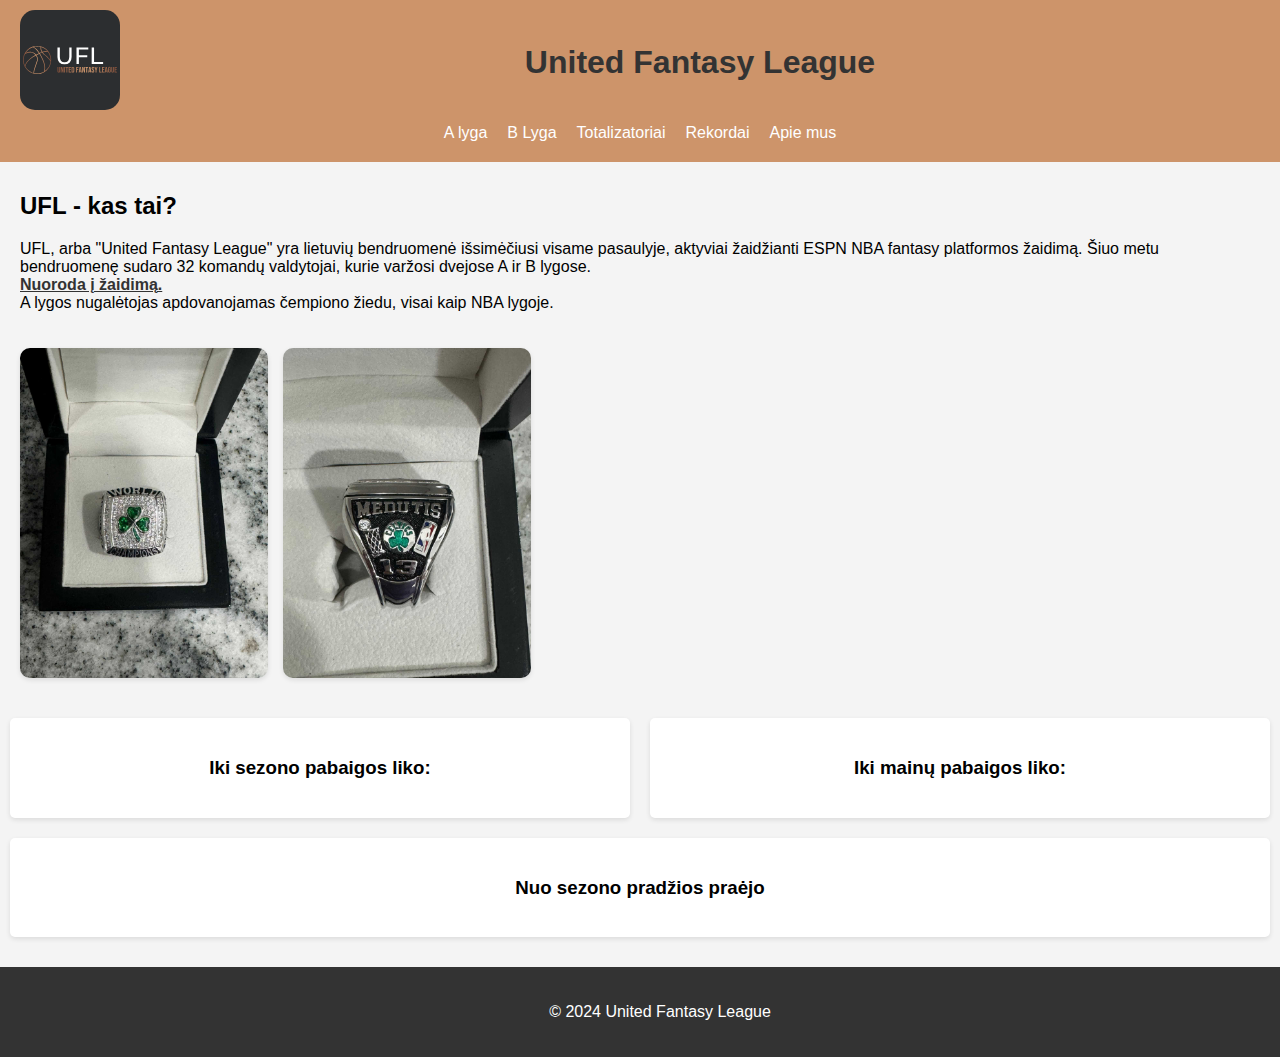
==== index.html @ b8308ced "initial" ====
<!DOCTYPE html>
<html lang="en">
<head>
    <meta charset="UTF-8">
    <meta name="viewport" content="width=device-width, initial-scale=1.0">
    <meta name="description" content="Lietuvių bendruomenė, aktyviai dalyvaujanti ESPN NBA Fantasy platformos žaidimuose. UFL vienija 32 komandas dviejose lygose.">
    <link rel="stylesheet" href="css/styles.css">
    <title>Fantasy Basketball Game</title>
</head>
<body>

    <header>
        <div class="header-container">
            <a href="index.html">
                <img src="images/logo.svg" alt="Your Logo" class="header-logo">
            </a>
            <h1 class="title">United Fantasy League</h1> <!-- Pridėkite klasę, kad centravimą būtų lengviau valdyti -->
            <div class="hamburger" onclick="toggleMenu()">&#9776;</div>
        </div>
        <nav>
            <ul id="nav-links">
                <li><a href="alyga.html">A lyga</a></li>
                <li><a href="blyga.html">B Lyga</a></li>
                <li><a href="toto.html">Totalizatoriai</a></li>
                <li><a href="rekordai.html">Rekordai</a></li>
                <li><a href="about.html">Apie mus</a></li>
            </ul>
        </nav>
    </header>
    <main>
        <section id="description">
            <div class="description-container">
                <div class="description-text">
                    <h2>UFL - kas tai?</h2>
                    <p>UFL, arba "United Fantasy League" yra lietuvių bendruomenė išsimėčiusi visame pasaulyje, aktyviai žaidžianti 
                        ESPN NBA fantasy platformos žaidimą. Šiuo metu bendruomenę sudaro 32 komandų valdytojai, kurie varžosi
                        dvejose A ir B lygose. <br><a class="linkToGame" href="https://fantasy.espn.com/basketball">Nuoroda į žaidimą.</a>
                        <br>
                        A lygos nugalėtojas apdovanojamas čempiono žiedu, visai kaip NBA lygoje.
                    </p>
                </div>
                <div class="description-images">
                    <img src="images/ziedas1.jpg" alt="2024m cempiono ziedai" class="description-image">
                    <img src="images/ziedas2.jpg" alt="2024m cempiono ziedai" class="description-image">
                </div>
            </div>
        </section>
        
            <!-- Countdown Section -->
            <section id="countdowns">
                <div class="countdown" id="countdown1">
                    <h3>Iki sezono pabaigos liko:</h3>
                    <div class="time" id="timer1"></div>
                </div>
                <div class="countdown" id="countdown2">
                    <h3>Iki mainų pabaigos liko:</h3>
                    <div class="time" id="timer2"></div>
                </div>
                <div class="countdown" id="daysSince">
                    <h3>Nuo sezono pradžios praėjo</h3>
                    <div class="time" id="daysCounter"></div>
                </div>
            </section>
    </main>

    <footer>
        <p>&copy; 2024 United Fantasy League </p>
    </footer>
    <script src="script.js"></script>
</body>
</html>
---- css/styles.css ----
:root {
    --primary-color: #cd946a;
    --secondary-color: #333;
    --background-color: #f4f4f4;
}

body {
    font-family: Arial, sans-serif;
    margin: 0;
    padding: 0;
    background-color: var(--background-color);
}

header {
    background: #cd946a;
    color: white;
    padding: 10px 20px;
    position: relative; 
}

.header-container {
    display: flex;
    align-items: center; 
}

.header-logo {
    width: 100px; 
    height: auto; 
    border-radius: 15px; 
    margin-right: 20px; 
}

.title {
    flex: 1; 
    text-align: center; 
    color:var(--secondary-color);

}
.linkToGame {
    color:var(--secondary-color);
    font-weight: bold;
}

.hamburger {
    font-size: 30px; 
    cursor: pointer; 
    color: var(--secondary-color); 
    margin-left: 20px; 
}

nav {
    display: block; 
}

nav ul {
    list-style: none;
    padding: 0;
    display: flex; 
    justify-content: center; 
    margin: 10px 0; 
}

nav ul li {
    margin: 0 10px; 
    display: inline; 
}

nav ul li a {
    color: white;
    text-decoration: none; 
}



#countdowns {
    display: flex;
    justify-content: space-around; 
    flex-wrap: wrap; 
    margin: 20px 0;
}

.countdown {
    background: #fff;
    margin: 10px;
    padding: 20px;
    border-radius: 5px;
    box-shadow: 0 2px 5px rgba(0, 0, 0, 0.1);
    text-align: center;
    flex: 1 1 30%;
    transition: var(--primary-color) 0.3s ease, color 0.3s ease; 
}

.countdown:hover {
    background-color: var(--primary-color); 
    color: white; 
}

.countdown h3, .countdown .time {
    transition: color 0.3s ease; 
}

.team-card {
    background: #fff;
    margin: 15px;
    padding: 20px;
    border-radius: 5px;
    box-shadow: 0 2px 5px rgba(0, 0, 0, 0.1);
}

table {
    width: 100%;
    border-collapse: collapse;
}

table, th, td {
    border: 1px solid #ddd;
}

th, td {
    padding: 10px;
    text-align: left;
}

footer {
    text-align: center;
    padding: 20px;
    background: var(--secondary-color);
    color: white;
    position: relative;
    bottom: 0;
    width: 100%;
}

.description-container {
    padding: 10px 20px;
    display: flex;
    flex-direction: column; 
    align-items: flex-start; 
    gap: 20px; 
}

.description-text {
    flex: 1; 
}

.description-images {
    display: flex;
    gap: 15px; 
    justify-content: flex-start; 
    width: 100%; 
}

.description-image {
    width: 20%; 
    height: auto; 
    border-radius: 10px;
    box-shadow: 0 2px 5px rgba(0, 0, 0, 0.1);
    transition: transform 0.3s ease, box-shadow 0.3s ease;
    cursor: pointer;
    align: center;
}

.description-image:hover {
    transform: scale(1.3); 
    box-shadow: 0 4px 10px rgba(0, 0, 0, 0.2);
}
.hamburger {
    display: none; 
}


#coming-soon {
    display: flex;
    justify-content: center;
    align-items: center;
    height: 100vh;
    background: #f4f4f4;
    overflow: hidden;
}

.coming-soon-container {
    text-align: center;
    animation: slideIn 1.5s ease-out forwards;
    opacity: 0;
    animation-delay: 0.5s; 
}

.coming-soon-title {
    font-size: 2.5rem;
    color: var(--primary-color);
    font-weight: bold;
    animation: bounce 1s ease infinite;
}

.coming-soon-text {
    font-size: 1.2rem;
    color: var(--secondary-color);
    margin-top: 20px;
    animation: fadeIn 2s ease-in-out forwards;
}

@keyframes slideIn {
    from {
        transform: translateY(100px);
        opacity: 0;
    }
    to {
        transform: translateY(0);
        opacity: 1;
    }
}

@keyframes bounce {
    0%, 20%, 50%, 80%, 100% {
        transform: translateY(0);
    }
    40% {
        transform: translateY(-20px);
    }
    60% {
        transform: translateY(-10px);
    }
}

@keyframes fadeIn {
    0% {
        opacity: 0;
    }
    100% {
        opacity: 1;
    }
}

/* Responsive styles */
@media (max-width: 600px) {
    .hamburger {
        display: block; 
    }

    nav ul {
        display: none; 
        position: absolute;
        background-color: var(--secondary-color);
        width: 100%; 
        top: 60px; 
        left: 0;
        z-index: 1; 
    }

    nav ul.show {
        display: block; 
    }

    nav ul li {
        display: block; 
        margin: 10px 0; 
        text-align: center; 
    }
    .description-container {
        flex-direction: column; 
    }

    .description-images {
        flex-direction: column; 
        gap: 10px;
    }

    .description-image {
        width: 80%; 
    }
}
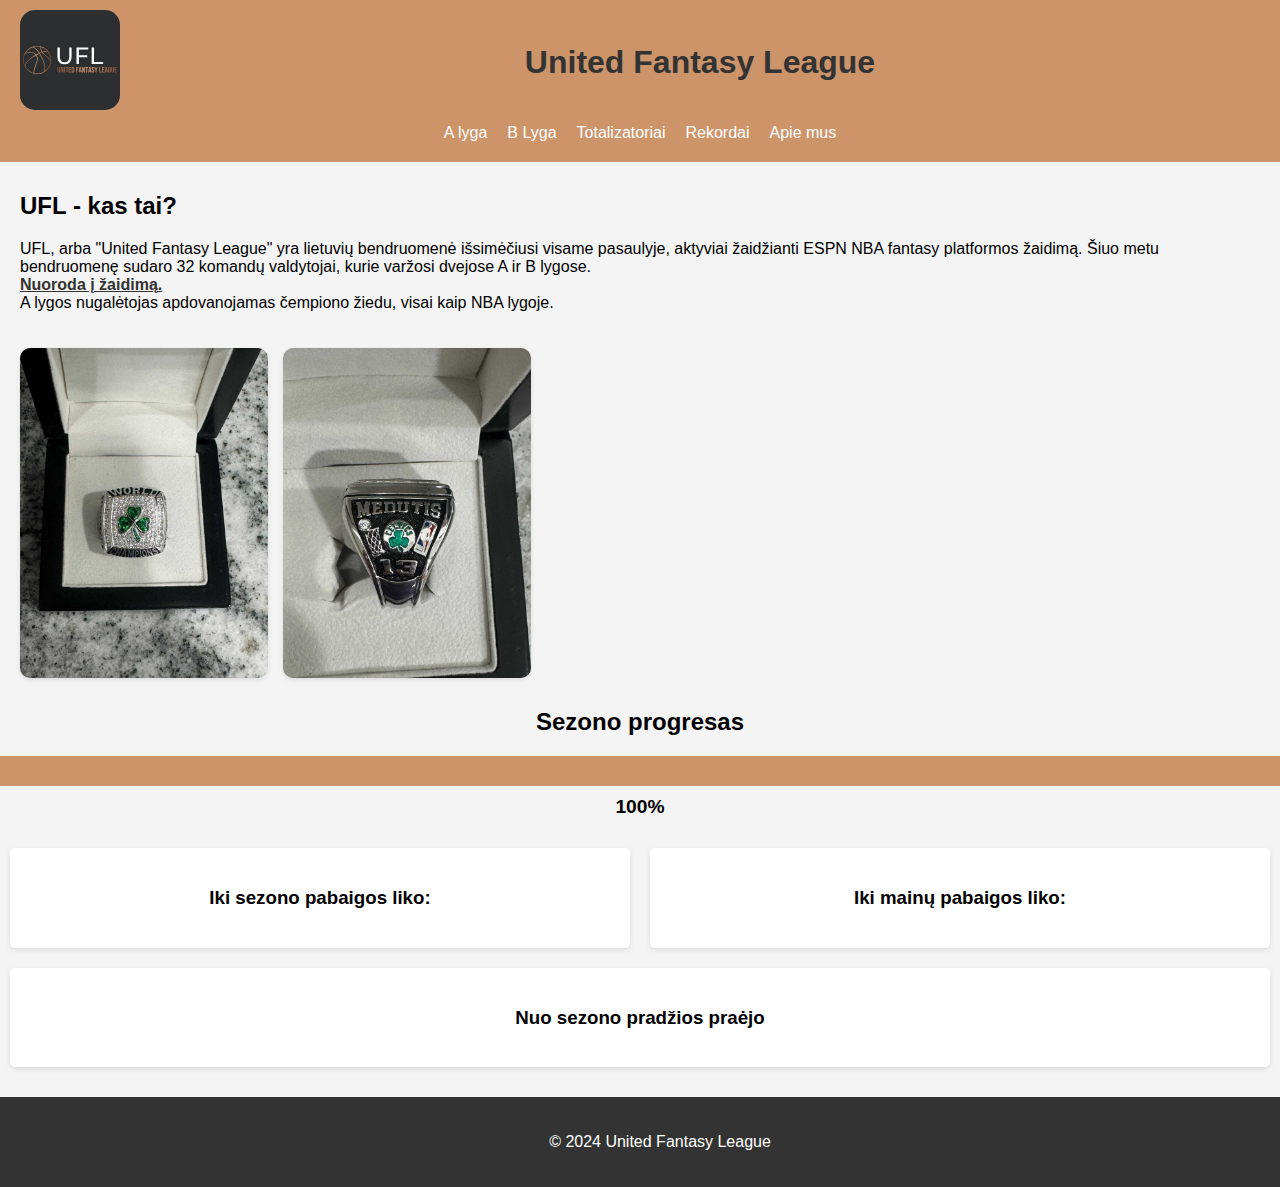
==== commit 4ff47546: "..." ====
--- a/index.html
+++ b/index.html
@@ -1,6 +1,15 @@
 <!DOCTYPE html>
 <html lang="en">
 <head>
+    <!-- Google tag (gtag.js) -->
+<script async src="https://www.googletagmanager.com/gtag/js?id=G-XW3X6YCBCQ"></script>
+<script>
+  window.dataLayer = window.dataLayer || [];
+  function gtag(){dataLayer.push(arguments);}
+  gtag('js', new Date());
+
+  gtag('config', 'G-XW3X6YCBCQ');
+</script>
     <meta charset="UTF-8">
     <meta name="viewport" content="width=device-width, initial-scale=1.0">
     <meta name="description" content="Lietuvių bendruomenė, aktyviai dalyvaujanti ESPN NBA Fantasy platformos žaidimuose. UFL vienija 32 komandas dviejose lygose.">
@@ -45,6 +54,15 @@
                 </div>
             </div>
         </section>
+
+        <section id="progress-bar-container">
+            <h2>Sezono progresas</h2>
+            <div class="progress-bar">
+                <div class="progress-fill" id="progress-fill"></div>
+            </div>
+            <div id="progress-percentage" class="progress-percentage"></div>
+        </section>
+
         
             <!-- Countdown Section -->
             <section id="countdowns">
--- a/css/styles.css
+++ b/css/styles.css
@@ -199,6 +199,96 @@
     animation: fadeIn 2s ease-in-out forwards;
 }
 
+/* News Section */
+#news-article {
+    padding: 20px;
+}
+
+.news-container {
+    display: flex;
+    flex-direction: column;
+    gap: 15px; /* Space between news items */
+}
+
+.news-item {
+    display: flex;
+    justify-content: start; /* Align items horizontally */
+    text-decoration: none; /* Remove underline from links */
+    color: inherit; /* Inherit color */
+    border: 1px solid #ddd; /* Border for clarity */
+    border-radius: 5px; /* Rounded corners */
+    overflow: hidden; /* Contain layout */
+}
+
+.news-image {
+    width: 150px; /* Image width */
+    height: auto; /* Maintain aspect ratio */
+}
+
+.news-content {
+    padding: 10px; /* Padding for content */
+    display: flex;
+    flex-direction: column; /* Stack title, description, date */
+}
+
+.news-title {
+    margin: 0; /* No margin */
+    font-size: 1.5rem; /* Larger title size for emphasis */
+    color: var(--primary-color); /* Title color */
+}
+
+.news-description {
+    margin: 5px 0 0; /* Margin for description */
+    color: var(--secondary-color)t; /* Description color */
+}
+
+.news-date {
+    margin: 5px 0 0; /* Margin to separate from description */
+    color: var(--primary-color); /* Match with description */
+    font-size: 0.7rem;
+    text-align: right; /* Align to the left */
+}
+
+.news-detail {
+    padding: 20px; /* Main content padding */
+    background: white; /* Background color for detail page */
+    border-radius: 5px; /* Round corners */
+    box-shadow: 0 2px 5px rgba(0, 0, 0, 0.1); /* Soft shadow for depth */
+}
+
+.news-detail-image {
+    width: 100%; /* Full width for images in detail view */
+    height: auto; /* Maintain aspect ratio */
+    border-radius: 5px; /* Rounded edges for images */
+    margin-top: 15px; /* Space above the image */
+}
+/* Progres bar part */
+#progress-bar-container {
+    margin: 20px 0;
+    text-align: center; /* Center align the container */
+}
+
+.progress-bar {
+    background-color: #e0e0e0; /* Background of the bar */
+    border-radius: 5px; /* Rounded corners */
+    height: 30px; /* Height of the progress bar */
+    width: 100%; /* Full width */
+    position: relative;
+}
+
+.progress-fill {
+    background-color: var(--primary-color); /* Fill color */
+    height: 100%; /* Full height */
+    width: 0%; /* Initial width */
+    transition: width 0.5s ease-in-out; /* Animation for the fill */
+}
+
+.progress-percentage {
+    margin-top: 10px; /* Space above the percentage text */
+    font-weight: bold; /* Make the percentage text bold */
+    font-size: 1.2rem; /* Font size for the percentage text */
+}
+
 @keyframes slideIn {
     from {
         transform: translateY(100px);
